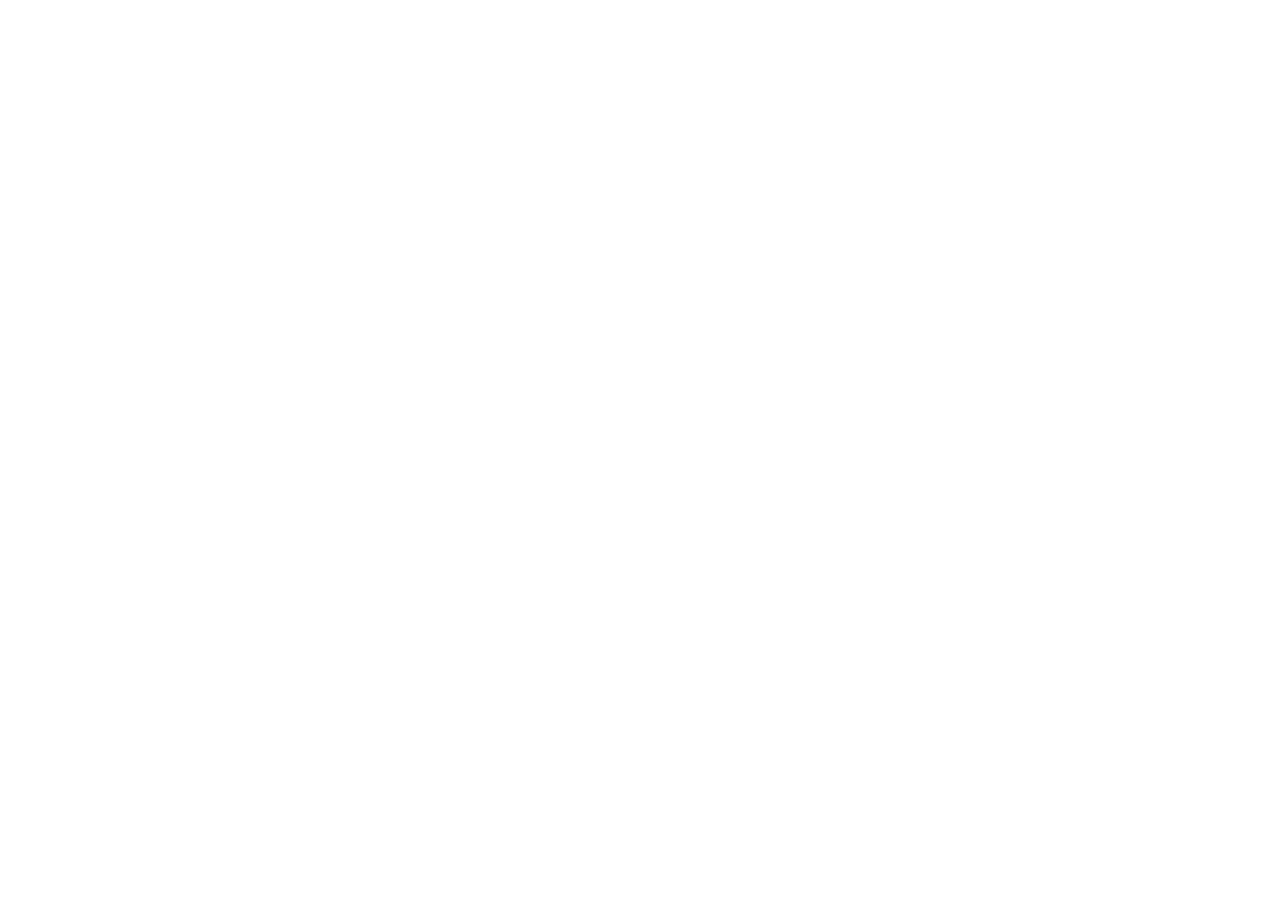
==== index.html @ a4945a40 "Create index.html" ====
<html lang="en">
<head>
  <meta charset="utf-8">

  <title>Coding Quiz!</title>
  <meta name="description" content="Coding Quiz">
  <meta name="author" content="SitePoint">

  <link rel="stylesheet" href="css/styles.css?v=1.0">

</head>

<body>
  <script src="js/scripts.js"></script>
</body>
</html>
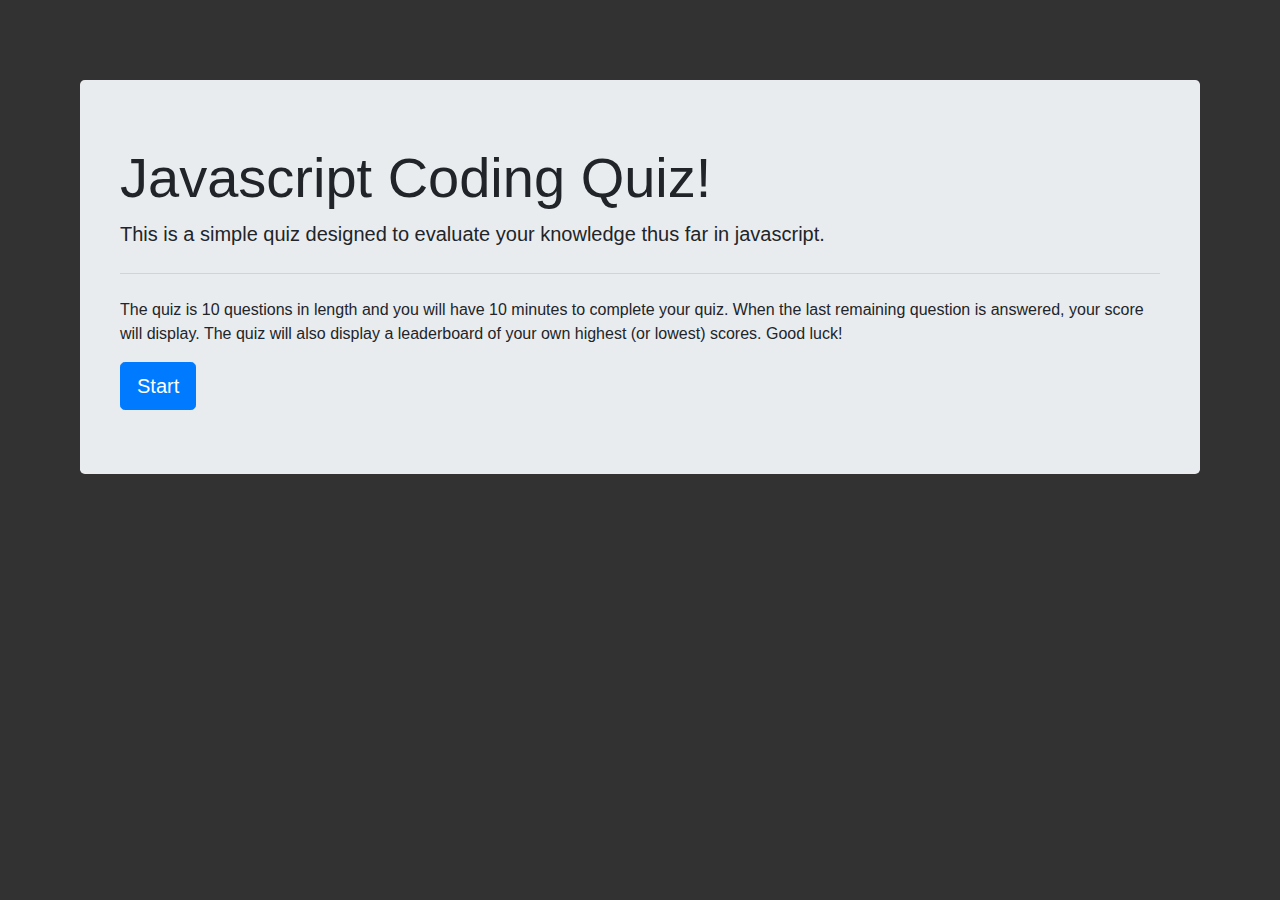
==== commit 3a4d93bd: "started base index, style, and questions js" ====
--- a/index.html
+++ b/index.html
@@ -1,16 +1,39 @@
+<!doctype html>
 <html lang="en">
 <head>
   <meta charset="utf-8">
+  <meta name="viewport" content="width=device-width, initial-scale=1, shrink-to-fit=no">
+  <link rel="stylesheet" href="https://stackpath.bootstrapcdn.com/bootstrap/4.3.1/css/bootstrap.min.css" integrity="sha384-ggOyR0iXCbMQv3Xipma34MD+dH/1fQ784/j6cY/iJTQUOhcWr7x9JvoRxT2MZw1T" crossorigin="anonymous">
+  <link rel="stylesheet" href="assets/styles.css">
+  <title>Javascript Coding Quiz!</title>
+</head>
+<body>
+  <div class="jumbotron">
+    <h1 class="display-4">Javascript Coding Quiz!</h1>
+    <p class="lead">This is a simple quiz designed to evaluate your knowledge thus far in javascript.</p>
+    <hr class="my-4">
+    <p>
+      The quiz is 10 questions in length and you will have 10 minutes to complete your quiz. 
+      When the last remaining question is answered, your score will display.
+      The quiz will also display a leaderboard of your own highest (or lowest) scores.
+      Good luck! 
+    </p>
+    <a class="btn btn-primary btn-lg" href="#" role="button">Start</a>
+  </div>
 
-  <title>Coding Quiz!</title>
-  <meta name="description" content="Coding Quiz">
-  <meta name="author" content="SitePoint">
 
-  <link rel="stylesheet" href="css/styles.css?v=1.0">
 
-</head>
 
-<body>
-  <script src="js/scripts.js"></script>
+
+
+
+
+
+
+  <script src="https://code.jquery.com/jquery-3.3.1.slim.min.js" integrity="sha384-q8i/X+965DzO0rT7abK41JStQIAqVgRVzpbzo5smXKp4YfRvH+8abtTE1Pi6jizo" crossorigin="anonymous"></script>
+  <script src="https://cdnjs.cloudflare.com/ajax/libs/popper.js/1.14.7/umd/popper.min.js" integrity="sha384-UO2eT0CpHqdSJQ6hJty5KVphtPhzWj9WO1clHTMGa3JDZwrnQq4sF86dIHNDz0W1" crossorigin="anonymous"></script>
+  <script src="https://stackpath.bootstrapcdn.com/bootstrap/4.3.1/js/bootstrap.min.js" integrity="sha384-JjSmVgyd0p3pXB1rRibZUAYoIIy6OrQ6VrjIEaFf/nJGzIxFDsf4x0xIM+B07jRM" crossorigin="anonymous"></script>
+  <script src="assets/script.js"></script>
+  <script src="assets/questions.js"></script>
 </body>
 </html>
--- a/assets/styles.css
+++ b/assets/styles.css
@@ -0,0 +1,13 @@
+
+body {
+  background-color: #323232;
+}
+
+.jumbotron {
+  padding-left: 40px;
+  padding-right: 40px;
+  margin-top: 80px;
+  margin-left: 80px;
+  margin-right: 80px;
+}
+
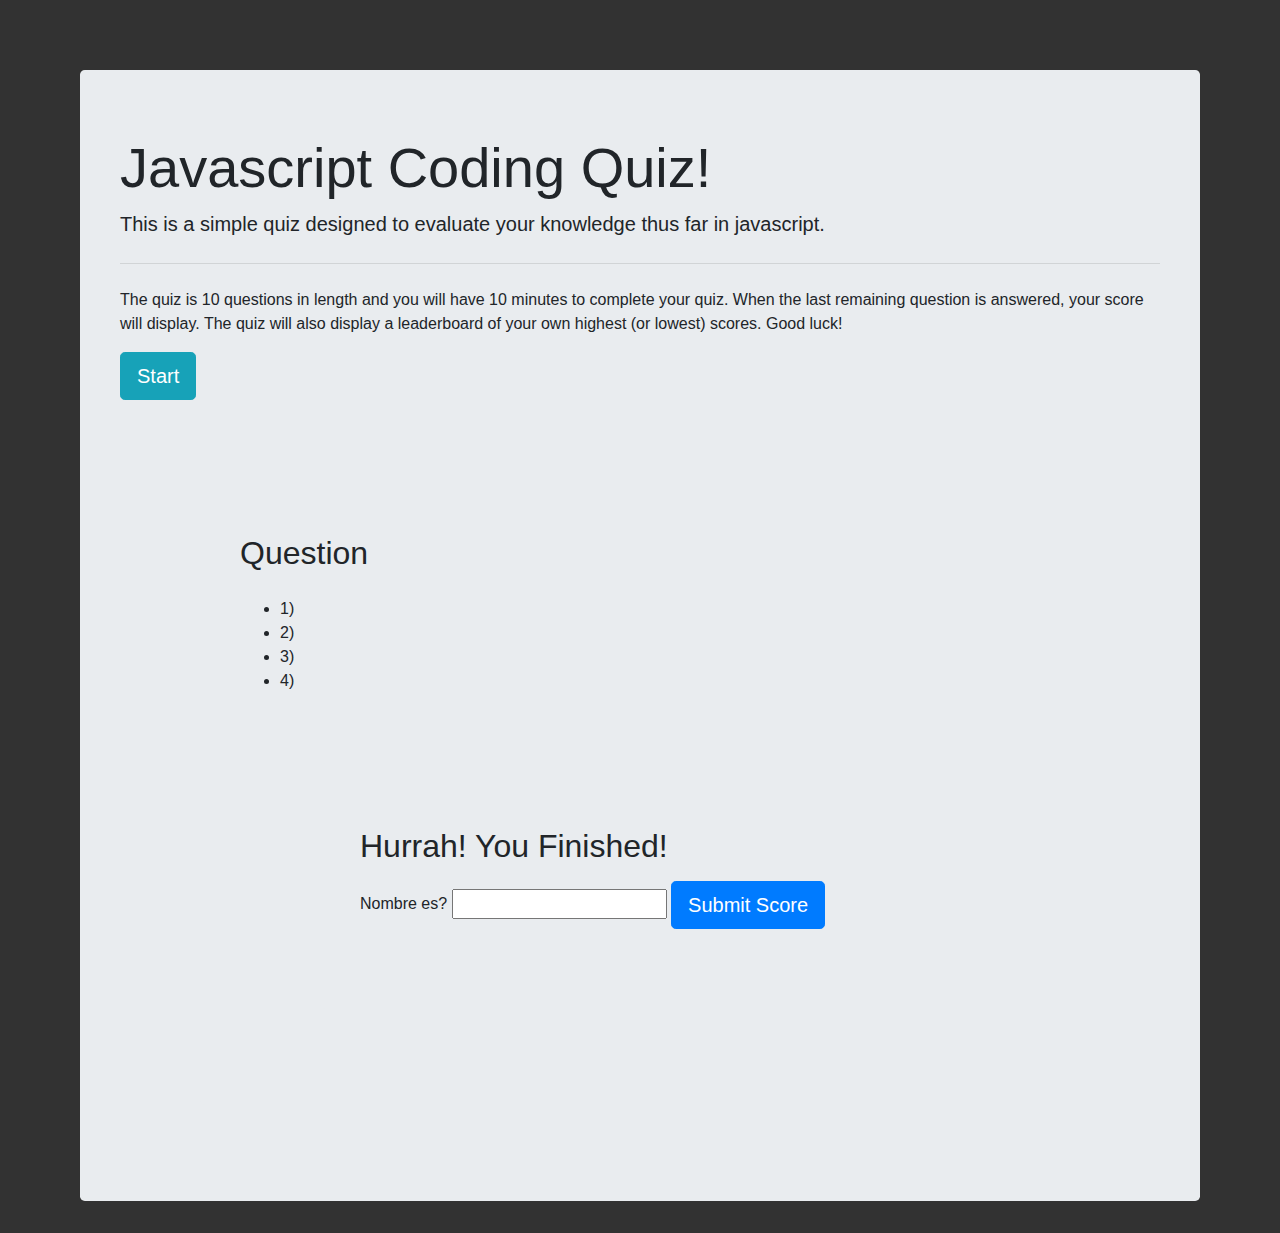
==== commit 5994c0cb: "added scoreboard html, finsihed rough draft of index, and added vars/first couple functions in scrip" ====
--- a/index.html
+++ b/index.html
@@ -8,28 +8,60 @@
   <title>Javascript Coding Quiz!</title>
 </head>
 <body>
-  <div class="jumbotron">
-    <h1 class="display-4">Javascript Coding Quiz!</h1>
-    <p class="lead">This is a simple quiz designed to evaluate your knowledge thus far in javascript.</p>
-    <hr class="my-4">
-    <p>
-      The quiz is 10 questions in length and you will have 10 minutes to complete your quiz. 
-      When the last remaining question is answered, your score will display.
-      The quiz will also display a leaderboard of your own highest (or lowest) scores.
-      Good luck! 
-    </p>
-    <a class="btn btn-primary btn-lg" href="#" role="button">Start</a>
-  </div>
+
+  <!-- Homebase -->
+  <div class="jumbotron" id="home">
+    <section class="home-base">
+      <article class="intro-box">
+        <h1 class="display-4">Javascript Coding Quiz!</h1>
+        <p class="lead">This is a simple quiz designed to evaluate your knowledge thus far in javascript.</p>
+        <hr class="my-4">
+        <p>
+          The quiz is 10 questions in length and you will have 10 minutes to complete your quiz. 
+          When the last remaining question is answered, your score will display.
+          The quiz will also display a leaderboard of your own highest (or lowest) scores.
+          Good luck! 
+        </p>
+        <button type="button" id="startBtn" class="btn btn-info btn-lg">Start</button>
+      </article>
+    </section>
+
+    <!-- Where the quiz goes-->
+    <div class="jumbotron" id="quiz">
+      <section class="quiz-section">
+        <article class="quiz-box">
+          <h2 id="questions" class="mb-4">Question</h2>
+          <ul id="answers" class="answers=list">
+            <li class="answerChoice">1) </li>
+            <li class="answerChoice">2) </li>
+            <li class="answerChoice">3) </li>
+            <li class="answerChoice">4) </li>
+          </ul>
+        </article>
+      </section>
+
+    <!-- finishline screen-->
+    <div class="jumbotron" id="your-score">
+      <section class="score-section">
+        <article class="score-box">
+          <h2>Hurrah! You Finished!</h2>
+          <p id="user-score"></p>
+          <form class="form-group">
+            <label for="new-score">Nombre es? </label>
+            <input type="text" id="userName">
+            <button type="button" class="btn btn-primary btn-lg submitBtn">Submit Score</button>
+          </form>
+        </article>
+      </section>
+
+   
 
 
 
 
 
 
-
-
-
-
+  </div>
   <script src="https://code.jquery.com/jquery-3.3.1.slim.min.js" integrity="sha384-q8i/X+965DzO0rT7abK41JStQIAqVgRVzpbzo5smXKp4YfRvH+8abtTE1Pi6jizo" crossorigin="anonymous"></script>
   <script src="https://cdnjs.cloudflare.com/ajax/libs/popper.js/1.14.7/umd/popper.min.js" integrity="sha384-UO2eT0CpHqdSJQ6hJty5KVphtPhzWj9WO1clHTMGa3JDZwrnQq4sF86dIHNDz0W1" crossorigin="anonymous"></script>
   <script src="https://stackpath.bootstrapcdn.com/bootstrap/4.3.1/js/bootstrap.min.js" integrity="sha384-JjSmVgyd0p3pXB1rRibZUAYoIIy6OrQ6VrjIEaFf/nJGzIxFDsf4x0xIM+B07jRM" crossorigin="anonymous"></script>
--- a/assets/styles.css
+++ b/assets/styles.css
@@ -6,7 +6,7 @@
 .jumbotron {
   padding-left: 40px;
   padding-right: 40px;
-  margin-top: 80px;
+  margin-top: 70px;
   margin-left: 80px;
   margin-right: 80px;
 }
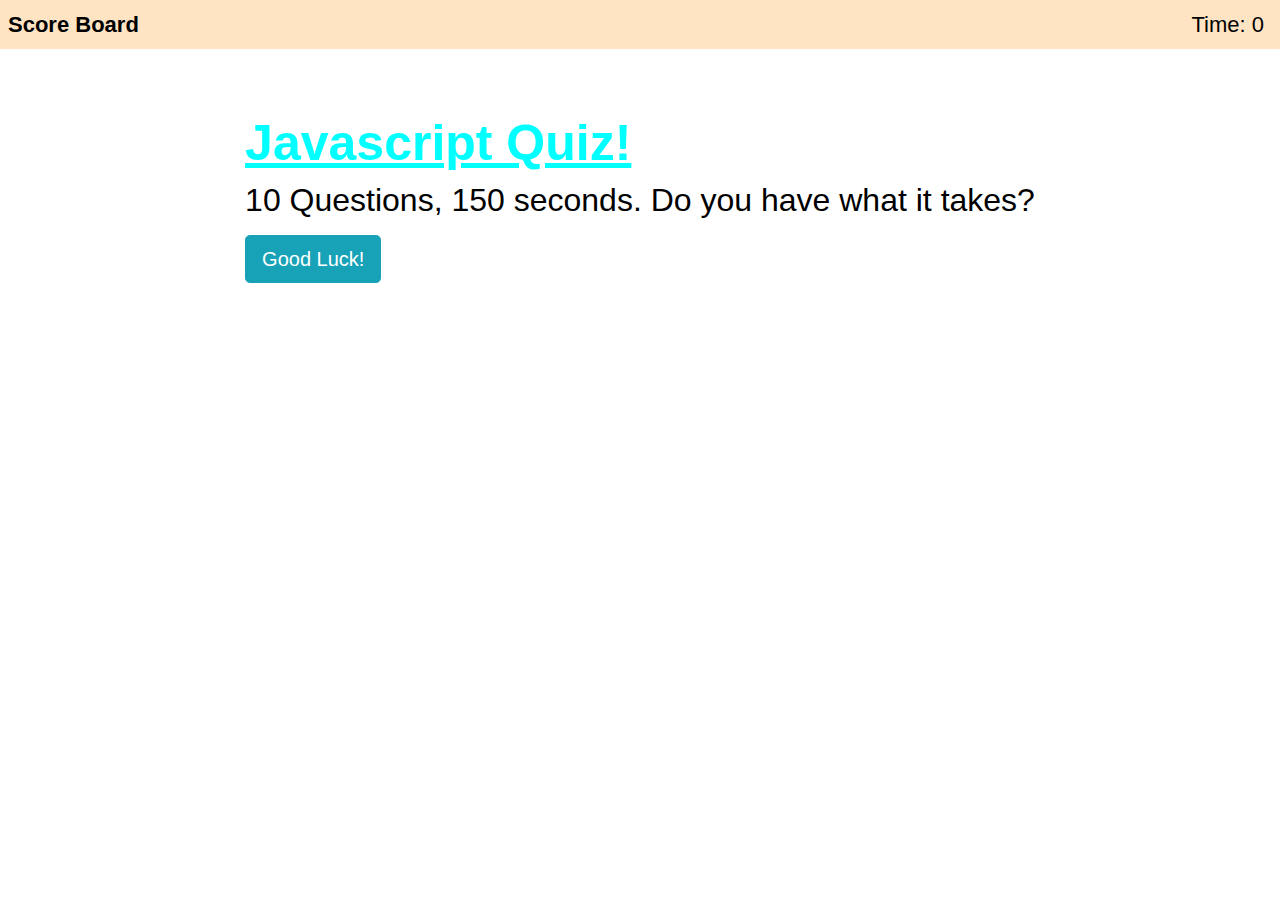
==== commit 233056dc: "JS Quiz v1. everything works but scoreboard. still working on solution" ====
--- a/index.html
+++ b/index.html
@@ -4,59 +4,53 @@
   <meta charset="utf-8">
   <meta name="viewport" content="width=device-width, initial-scale=1, shrink-to-fit=no">
   <link rel="stylesheet" href="https://stackpath.bootstrapcdn.com/bootstrap/4.3.1/css/bootstrap.min.css" integrity="sha384-ggOyR0iXCbMQv3Xipma34MD+dH/1fQ784/j6cY/iJTQUOhcWr7x9JvoRxT2MZw1T" crossorigin="anonymous">
-  <link rel="stylesheet" href="assets/styles.css">
+  <link rel="stylesheet" href="styles.css">
   <title>Javascript Coding Quiz!</title>
 </head>
 <body>
+  <header class="p-2" style="background-color: bisque;">
+    <strong><a href="highscores.html">Score Board</a></strong>  
+    <span id="timer" class="float-right mr-2">Time: 0</span>
+  </header>
 
-  <!-- Homebase -->
-  <div class="jumbotron" id="home">
-    <section class="home-base">
-      <article class="intro-box">
-        <h1 class="display-4">Javascript Coding Quiz!</h1>
-        <p class="lead">This is a simple quiz designed to evaluate your knowledge thus far in javascript.</p>
-        <hr class="my-4">
-        <p>
-          The quiz is 10 questions in length and you will have 10 minutes to complete your quiz. 
-          When the last remaining question is answered, your score will display.
-          The quiz will also display a leaderboard of your own highest (or lowest) scores.
-          Good luck! 
-        </p>
-        <button type="button" id="startBtn" class="btn btn-info btn-lg">Start</button>
-      </article>
-    </section>
+  <div class="container mt-5" id="home">
+    <div class="row justify-content-center mt-5 pt-3 pb-3">
+      <div cass="col-10 col-lg-8 text-center">
+        <h1>Javascript Quiz!</h1>
+        <h2><p>10 Questions, 150 seconds. Do you have what it takes?</p></h2>
+        <button type="button" id="startBtn" class="btn btn-info btn-lg">Good Luck!</button>
+      </div>
+    </div>
+  </div>
 
-    <!-- Where the quiz goes-->
-    <div class="jumbotron" id="quiz">
-      <section class="quiz-section">
-        <article class="quiz-box">
-          <h2 id="questions" class="mb-4">Question</h2>
-          <ul id="answers" class="answers=list">
-            <li class="answerChoice">1) </li>
-            <li class="answerChoice">2) </li>
-            <li class="answerChoice">3) </li>
-            <li class="answerChoice">4) </li>
+   <div class="container mt-5 d-none" id="quiz">
+     <div class="row justify-content-center mt-5 pt-3 pb-3">
+       <div class="col-10 col-lg-8" id="QA-block">
+         <h3 id="questions" class="mb-4">Question</h3>
+         <ul id="answers" class="list-unstyled">
+           <li class="answerChoice">1) </li>         
+           <li class="answerChoice">2) </li> 
+           <li class="answerChoice">3) </li> 
+           <li class="answerChoice">4) </li> 
           </ul>
-        </article>
-      </section>
+          <p class="feedback"></p>
+       </div>
+     </div>
+   </div>
 
-    <!-- finishline screen-->
-    <div class="jumbotron" id="your-score">
-      <section class="score-section">
-        <article class="score-box">
-          <h2>Hurrah! You Finished!</h2>
-          <p id="user-score"></p>
-          <form class="form-group">
-            <label for="new-score">Nombre es? </label>
-            <input type="text" id="userName">
-            <button type="button" class="btn btn-primary btn-lg submitBtn">Submit Score</button>
-          </form>
-        </article>
-      </section>
-
-   
-
-
+   <div class="container mt-5 d-none" id="submit-score">
+    <div class="row justify-content-center mt-5 pt-3 pb-3">
+      <div class="col-10 col-lg-8">
+        <h2>Test Over</h2>
+        <p id="user-score"></p>
+        <form class="form-group">
+          <label for="new-score">What's Your Name Buddy?</label>
+          <input type="text" id="userName">
+          <button type="button" class="btn btn-info btn-sm submitBtn">Submit Score to Score Board</button>
+        </form>
+      </div>
+    </div>
+  </div>
 
 
 
@@ -65,7 +59,7 @@
   <script src="https://code.jquery.com/jquery-3.3.1.slim.min.js" integrity="sha384-q8i/X+965DzO0rT7abK41JStQIAqVgRVzpbzo5smXKp4YfRvH+8abtTE1Pi6jizo" crossorigin="anonymous"></script>
   <script src="https://cdnjs.cloudflare.com/ajax/libs/popper.js/1.14.7/umd/popper.min.js" integrity="sha384-UO2eT0CpHqdSJQ6hJty5KVphtPhzWj9WO1clHTMGa3JDZwrnQq4sF86dIHNDz0W1" crossorigin="anonymous"></script>
   <script src="https://stackpath.bootstrapcdn.com/bootstrap/4.3.1/js/bootstrap.min.js" integrity="sha384-JjSmVgyd0p3pXB1rRibZUAYoIIy6OrQ6VrjIEaFf/nJGzIxFDsf4x0xIM+B07jRM" crossorigin="anonymous"></script>
-  <script src="assets/script.js"></script>
-  <script src="assets/questions.js"></script>
+  <script src="questions.js"></script>
+  <script src="script.js"></script>
 </body>
 </html>
--- a/styles.css
+++ b/styles.css
@@ -0,0 +1,51 @@
+
+html, body {
+  background-color: white;
+  font-family: -apple-system, BlinkMacSystemFont, 'Segoe UI', Roboto, Oxygen, Ubuntu, Cantarell, 'Open Sans', 'Helvetica Neue', sans-serif;
+}
+
+h1 {
+  color: cyan;
+  text-decoration: underline;
+  font-size: 50px;
+  font-weight: bold;
+  font-family: -apple-system, BlinkMacSystemFont, 'Segoe UI', Roboto, Oxygen, Ubuntu, Cantarell, 'Open Sans', 'Helvetica Neue', sans-serif;
+}
+
+h2, h5, a, span {
+  color: black;
+}
+
+.p-2 {
+  font-size: 22px;
+  font-family: -apple-system, BlinkMacSystemFont, 'Segoe UI', Roboto, Oxygen, Ubuntu, Cantarell, 'Open Sans', 'Helvetica Neue', sans-serif;
+}
+
+#score-list {
+  font-size: 21px;
+  color: black;
+}
+
+ol {
+  list-style: none;
+  counter-reset: li;
+}
+
+li {
+  counter-increment: li;
+}
+
+li::before {
+  content: "." counter(li);
+  color: navy;
+  display: inline-block;
+  width: 16px;
+  margin-left: -24px;
+  margin-right: 10px;
+  text-align: right;
+  direction: rtl;
+}
+
+#scoresTitle {
+  padding-left: 16px;
+}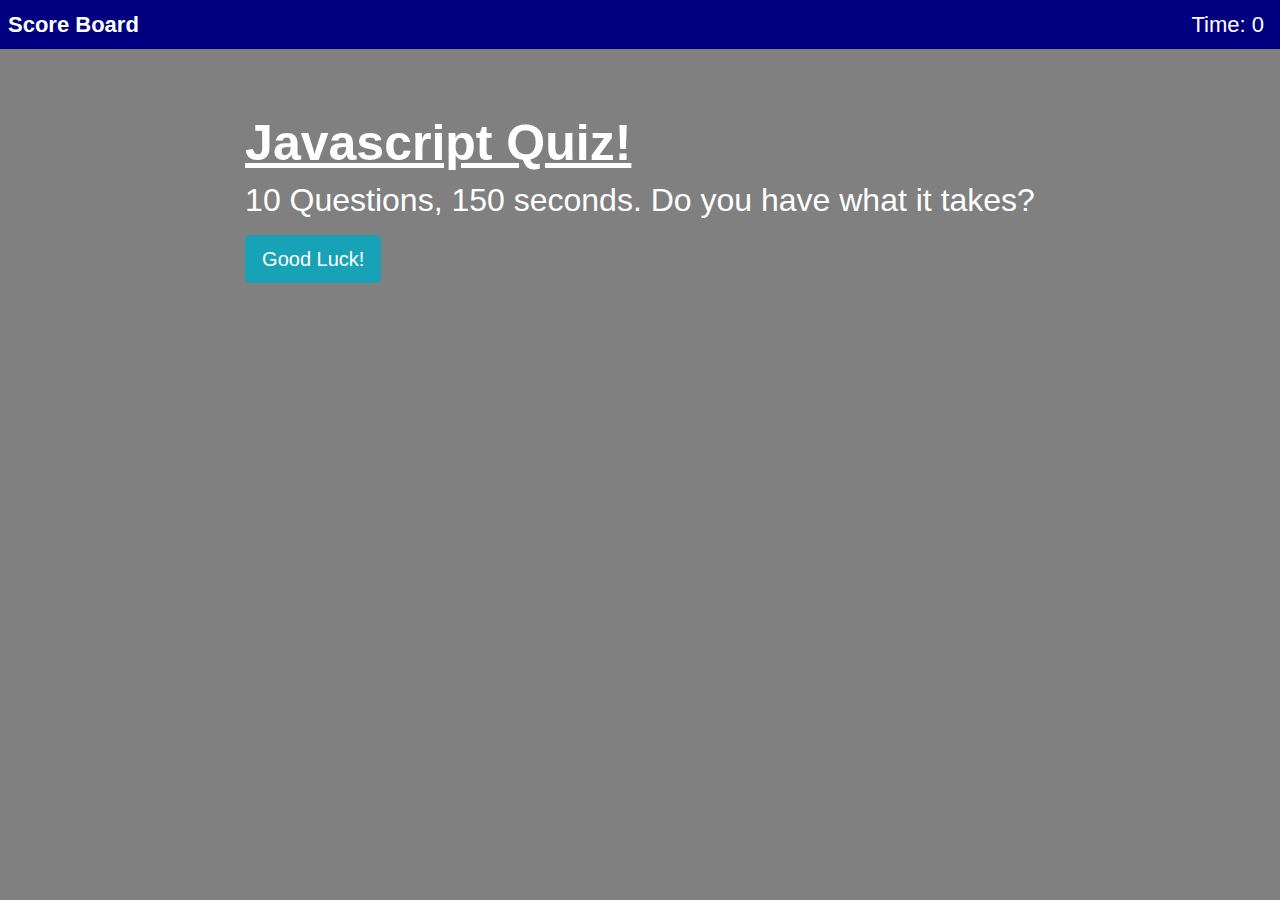
==== commit e5b35330: "edited CSS" ====
--- a/index.html
+++ b/index.html
@@ -8,7 +8,7 @@
   <title>Javascript Coding Quiz!</title>
 </head>
 <body>
-  <header class="p-2" style="background-color: bisque;">
+  <header class="p-2" style="background-color: navy;">
     <strong><a href="highscores.html">Score Board</a></strong>  
     <span id="timer" class="float-right mr-2">Time: 0</span>
   </header>
--- a/styles.css
+++ b/styles.css
@@ -1,11 +1,11 @@
 
 html, body {
-  background-color: white;
+  background-color: grey;
   font-family: -apple-system, BlinkMacSystemFont, 'Segoe UI', Roboto, Oxygen, Ubuntu, Cantarell, 'Open Sans', 'Helvetica Neue', sans-serif;
 }
 
 h1 {
-  color: cyan;
+  color: White;
   text-decoration: underline;
   font-size: 50px;
   font-weight: bold;
@@ -13,7 +13,11 @@
 }
 
 h2, h5, a, span {
-  color: black;
+  color: white;
+}
+
+h3 {
+  color: white;
 }
 
 .p-2 {
@@ -23,7 +27,7 @@
 
 #score-list {
   font-size: 21px;
-  color: black;
+  color: white;
 }
 
 ol {
